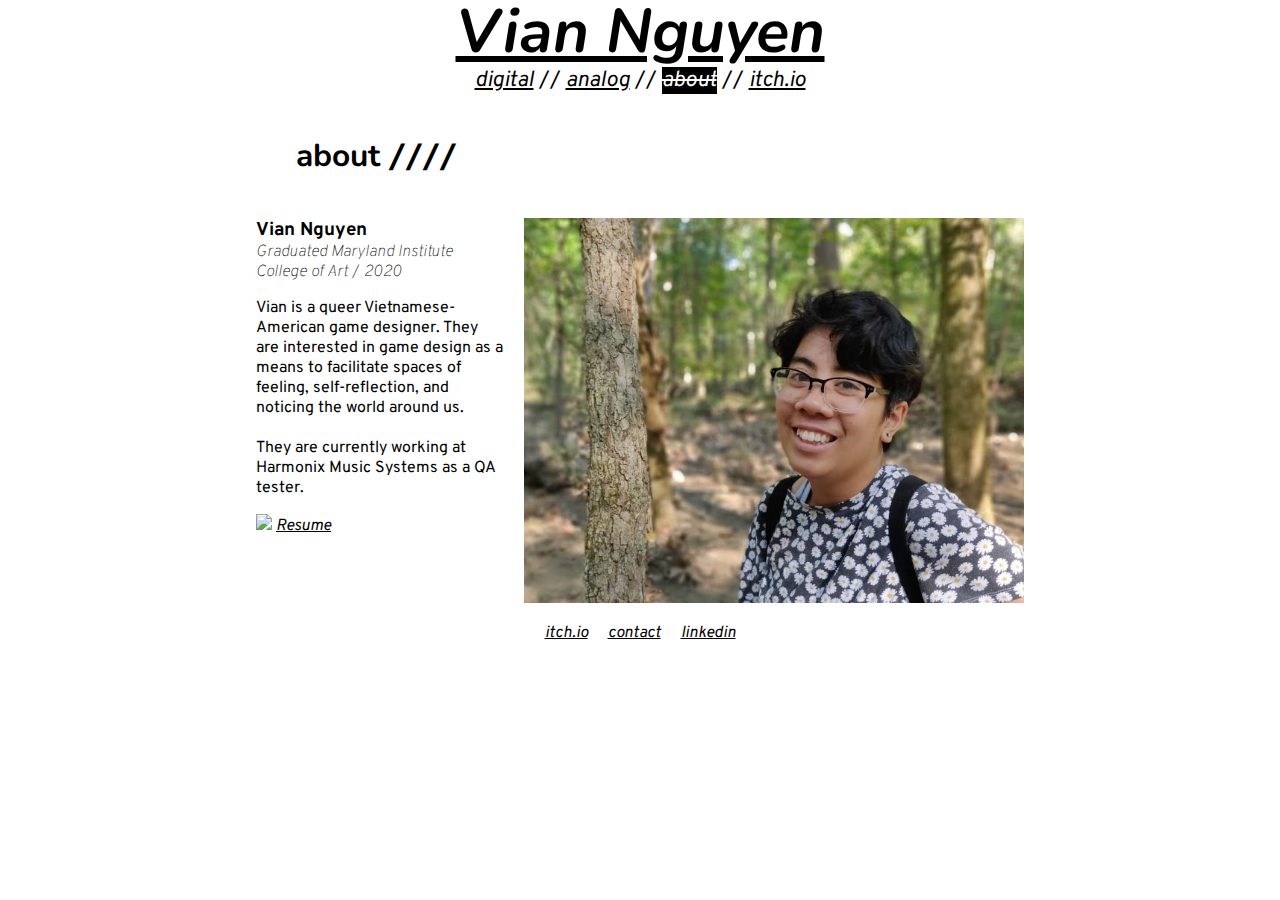
==== About.html @ 198fa847 "missing meta line lol" ====
﻿<!DOCTYPE html>
<html>
<head>
    <meta charset="utf-8" />
    <meta name=”viewport” content=”width =device-width, initial-scale=1.0”>
    <title>Portfolio</title>
    <link rel="stylesheet" href="style.css" />
    <link href="https://fonts.googleapis.com/css2?family=Overpass&display=swap" rel="stylesheet">
    <link href="https://fonts.googleapis.com/css2?family=Nunito&display=swap" rel="stylesheet">

    <style>
        body {
            margin: 0 20vw;
        }
    </style>

</head>
    <body>
        <header>
            <h1><a href="index.html">Vian Nguyen</a></h1>
            <nav>
                <div><a href="Digital_projects.html">digital</a></div> //
                <div><a href="Analog_projects.html">analog</a></div> //
                <div><a href="#about" class="visiting">about</a></div> //
                <div><a href="https://jubnuggets.itch.io/" target="_blank" rel="noopener noreferrer">itch.io</a></div>
            </nav>
        </header>


        <h2><a name="about">about</a> <span style="font-family:'Overpass'">////</span></h2>

        <section>
            <img class="pic" src="Portfolio/vian.png" width="500px" />
            <div class="desc descWidth">
                <h3 class="noGap">Vian Nguyen</h3>
                <h4 class="noGap"><i> Graduated Maryland Institute College of Art</i> / <i>2020</i></h4>
                <p>
                    Vian is a queer Vietnamese-American game designer. They are interested in game design as a means to facilitate spaces of feeling, self-reflection, and noticing the world around us.
                    <br /><br />
                    They are currently working at Harmonix Music Systems as a QA tester.
                </p>
                <p><img src="https://flaticons.net/icon.php?slug_category=application&slug_icon=documents-02" width="30px"/> <a href="VianNguyen_Resume.pdf" target="_blank">Resume</a></p>
            </div>

        </section>
        <footer>
            <div><a href="https://jubnuggets.itch.io/" target="_blank" rel="noopener noreferrer">itch.io</a></div>
            <div><a href="mailto:vnguyen@mica.edu" target="_blank" rel="noopener noreferrer">contact</a></div>
            <div><a href="https://www.linkedin.com/in/vian-nguyen-182b6a17b/" target="_blank" rel="noopener noreferrer">linkedin</a></div>

        </footer>
    </body>
</html>
---- style.css ----
﻿



h1 {
    font-family: 'Nunito', sans-serif;
    font-size: 3.85em;
    margin-bottom: -7px;
    margin-top: -10px;
    /*TODO: might add a hero div to scroll through the nice nature pic*/
}
h2 {
    font-family: 'Nunito', sans-serif;
    font-size: 1.98em;
    margin:40px 40px;
}

h4 {
    font-weight: lighter;
}


.noGap {
    margin: 0;
    padding: 0;
}


body {
    font-family: 'Overpass', sans-serif;
    margin: 90px 90px; /*vertical and horiz
    margin:0 0 0 10vw;*/
}

header{
    text-align:center;
}

.autoscale {
    max-width: 100%;
    height: auto;
    /* https://responsivedesign.is/guidelines/flexible-images-and-media/ */
}

img { 
}

.textback{
    background-color:#FFF;
    padding: 10px 20px;
    margin-top:10px;

}

nav{
    font-size:1.36em;
}

nav > div{
    display: inline-flex;

}



section {
    /*display: flex;
    padding: 30px 0; */
    margin: 0px -90px;
    overflow: hidden;
    position: relative;
}

    section .pic {
        float: right;
        padding-left: 20px;
        margin-right:90px;
        margin-bottom: 10px;
    }

    section .desc {
        margin-left: 90px;
    }
    section .gallery {
        float: right;
        margin-bottom: 10px;

        overflow-x: auto;
        overflow-y: hidden;
        max-width: 55%; /*for auto sizing images to work you need to set a width of the container*/
                        /*TODO: images have wide spaces in between em??*/
        white-space: nowrap;
    }

        section .gallery img {
            /*auto size images to fit in container https://www.arungudelli.com/tutorial/css/auto-resize-an-image-to-fit-into-a-html-div-using-css/*/
            height: 100%;
            width: 100%;
            object-fit: contain;
        }

    section .descI {
        margin-left: 90px;
    }

    section .descWidth {
        max-width: 35vw;
        min-width:30vw;
    }

    section .galleryI {
        /*margin-bottom: 10px;
        overflow-x: auto;
        overflow-y: hidden;
        width:100%;
        height: 100%;
        white-space: nowrap;*/
        width: 100%;
        justify-content:center;
        display:flex;
        flex-direction:row;
    }

    section .galleryI img {
            white-space: nowrap;
    }
/* Opacity change on hover  https://codepen.io/nxworld/pen/ZYNOBZ*/
    .galleryI .overlay img {
        background: #1abc9c;
    }

    .galleryI .overlay img {
        opacity: 1;
        -webkit-transition: .3s ease-in-out;
        transition: .3s ease-in-out;
    }

    .galleryI .overlay:hover img {
        opacity: .5;
    }
        

        /*.projText{
    padding-right:25px;
}*/

a:link, a:visited {
    background-color: white;
    font-style: oblique;
    color: #000;
    text-decoration:underline;
}

a:link:hover {
    text-decoration: underline overline;
}

a:link:active, a:visited:active {
    color:#FFF;
    background-color: black;
    text-decoration-line:line-through;
    text-decoration-style:solid;
}

.visiting:any-link {
    color: #FFF;
    background-color: black;
    text-decoration-line: line-through;
    text-decoration-style: solid;
}

footer {
    display: flex;
    justify-content: center;
    text-align: center;
}

    footer div {
        display: inline-flex;

    }

footer a{
    padding:10px;
}

@media (min-width: 1450px) { /*gray for xl screen*/
    body {
        background-color: #c9ccd1;
        /*turns yellow when galleries start to misalign*/
    }

    h2 {
        margin-left: 15vw;
    }

    section {
        overflow: hidden;
        margin: unset;
        border:medium dotted red;
        display:flex;
        flex-direction:column;
        justify-content:center;

    }

        section .descI {
            /*transform: translate(50%, 0);
             justify-content: center;*/
            /*this isnt centered??*/

            margin: auto;
            width: 50vw;
            border: medium dotted yellow;
        }

        section .descWidth {
            max-width:35vw;
             min-width: 30vw;
            border: medium solid green;*/
        }

    .itchio {
        display: flex; 
        align-items: center; 
        justify-content: center;
    }

        section .gallery {
            max-width: 100%;
            justify-content: center;
            display: flex;
            flex-direction: row;
            float: none;
            overflow: hidden;
            white-space: normal;
            margin-top:10px;
        }

     section .gallery img {
                width: 500px;
                /*copy of autoscale class*/
                max-width: 100%;
                height: auto;
                /*override white-space no wrap*/
     }

          
}

@media only screen and (max-width: 850px) { /*common media query for mobile*/
    html {
        background-color: blue;
    }


    section{
        padding:0;
    }
    /*flex box then direction-column*/
    section .descI {
        margin: 0;
        position: initial;

    }
    

    section .descWidth {
        max-width: 100vw;
    }

    section .desc{
        margin:16px;
        max-width:30%;
    }

    section .gallery{
        max-width:100%;
    }

        section .pic {
            float: right;
            padding: 20px;
            margin: 0px;
            max-width:100%;
        }

    .itchio {
        display: flex;
        align-items: center;
        justify-content: center;
    }

    footer{
        margin:0;
    }
        footer div {
        display: inline-flex;
        margin: 0 10%;
        }
}
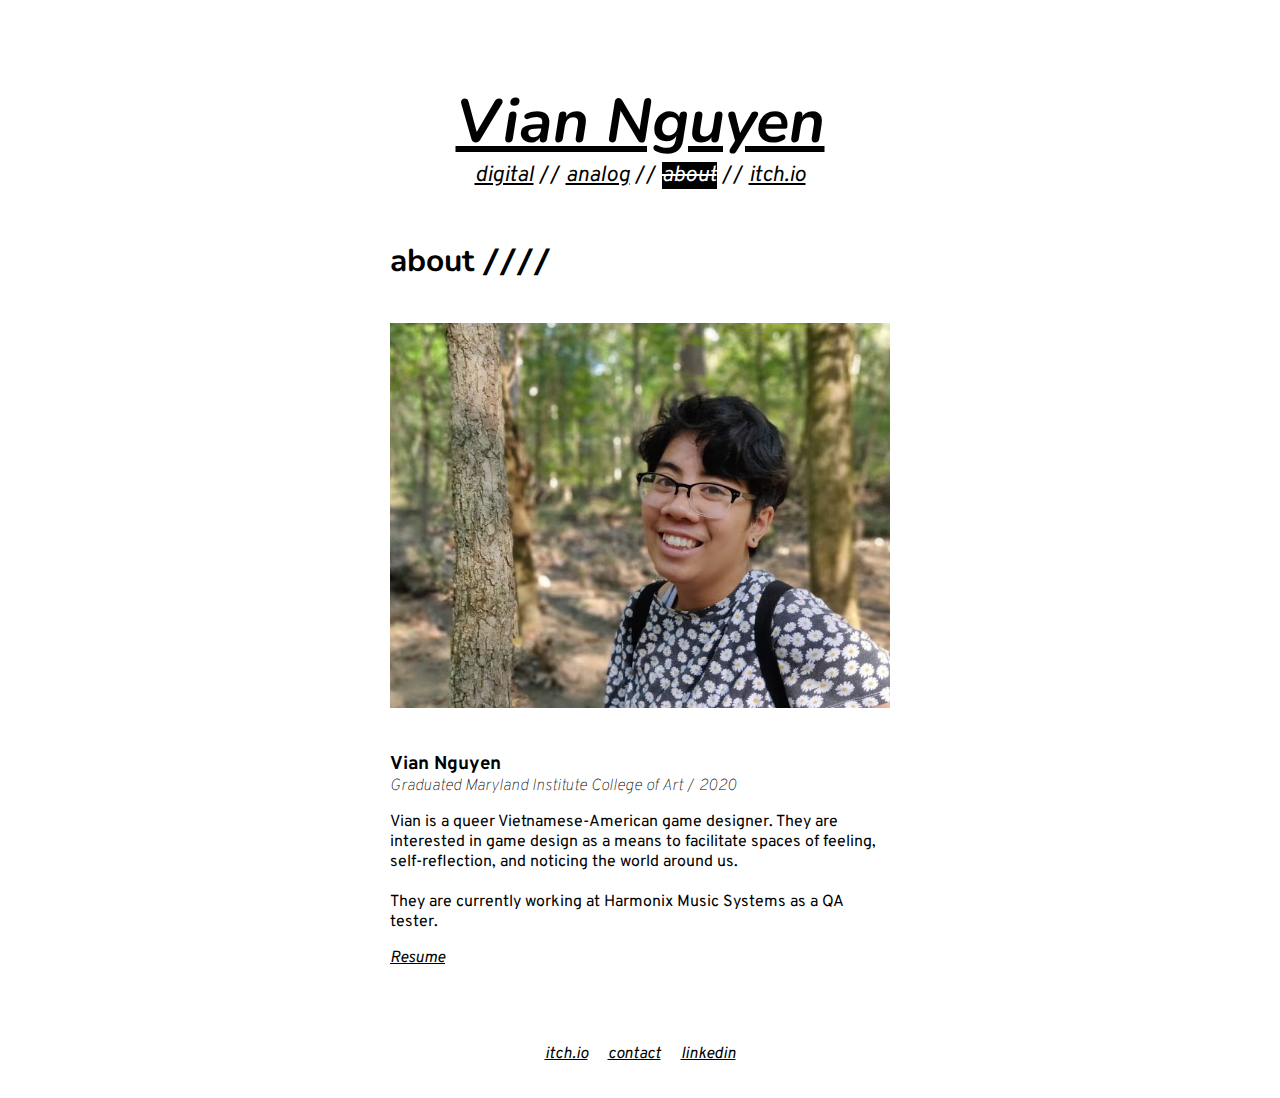
==== commit 3443f369: "Update layout and add responsiveness" ====
--- a/About.html
+++ b/About.html
@@ -2,52 +2,47 @@
 <html>
 <head>
     <meta charset="utf-8" />
-    <meta name=”viewport” content=”width =device-width, initial-scale=1.0”>
+    <meta name="viewport" content="width=device-width, initial-scale=1">
     <title>Portfolio</title>
     <link rel="stylesheet" href="style.css" />
     <link href="https://fonts.googleapis.com/css2?family=Overpass&display=swap" rel="stylesheet">
     <link href="https://fonts.googleapis.com/css2?family=Nunito&display=swap" rel="stylesheet">
 
-    <style>
-        body {
-            margin: 0 20vw;
-        }
-    </style>
-
 </head>
     <body>
-        <header>
-            <h1><a href="index.html">Vian Nguyen</a></h1>
-            <nav>
-                <div><a href="Digital_projects.html">digital</a></div> //
-                <div><a href="Analog_projects.html">analog</a></div> //
-                <div><a href="#about" class="visiting">about</a></div> //
-                <div><a href="https://jubnuggets.itch.io/" target="_blank" rel="noopener noreferrer">itch.io</a></div>
-            </nav>
-        </header>
+        <div class="container">
+            <header>
+                <h1><a href="index.html">Vian Nguyen</a></h1>
+                <nav>
+                    <div><a href="Digital_projects.html">digital</a></div>
+                    <div><a href="Analog_projects.html">analog</a></div>
+                    <div><a href="#about" class="visiting">about</a></div>
+                    <div><a href="https://jubnuggets.itch.io/" target="_blank" rel="noopener noreferrer">itch.io</a></div>
+                </nav>
+            </header>
 
+            <section class="about">
+                <h2><a name="about">about</a> <span style="font-family:'Overpass'">////</span></h2>
+                <div>
+                    <img class="pic" src="Portfolio/vian.png" width="500px" />
+                    <div class="desc descWidth">
+                        <h3 class="noGap">Vian Nguyen</h3>
+                        <h4 class="noGap"><i> Graduated Maryland Institute College of Art</i> / <i>2020</i></h4>
+                        <p>
+                            Vian is a queer Vietnamese-American game designer. They are interested in game design as a means to facilitate spaces of feeling, self-reflection, and noticing the world around us.
+                            <br /><br />
+                            They are currently working at Harmonix Music Systems as a QA tester.
+                        </p>
+                        <p><!--<img src="https://flaticons.net/icon.php?slug_category=application&slug_icon=documents-02" width="30px"/>--> <a href="VianNguyen_Resume.pdf" target="_blank">Resume</a></p>
+                    </div>
+                </div>
 
-        <h2><a name="about">about</a> <span style="font-family:'Overpass'">////</span></h2>
-
-        <section>
-            <img class="pic" src="Portfolio/vian.png" width="500px" />
-            <div class="desc descWidth">
-                <h3 class="noGap">Vian Nguyen</h3>
-                <h4 class="noGap"><i> Graduated Maryland Institute College of Art</i> / <i>2020</i></h4>
-                <p>
-                    Vian is a queer Vietnamese-American game designer. They are interested in game design as a means to facilitate spaces of feeling, self-reflection, and noticing the world around us.
-                    <br /><br />
-                    They are currently working at Harmonix Music Systems as a QA tester.
-                </p>
-                <p><img src="https://flaticons.net/icon.php?slug_category=application&slug_icon=documents-02" width="30px"/> <a href="VianNguyen_Resume.pdf" target="_blank">Resume</a></p>
-            </div>
-
-        </section>
-        <footer>
-            <div><a href="https://jubnuggets.itch.io/" target="_blank" rel="noopener noreferrer">itch.io</a></div>
-            <div><a href="mailto:vnguyen@mica.edu" target="_blank" rel="noopener noreferrer">contact</a></div>
-            <div><a href="https://www.linkedin.com/in/vian-nguyen-182b6a17b/" target="_blank" rel="noopener noreferrer">linkedin</a></div>
-
-        </footer>
+            </section>
+            <footer>
+                <a href="https://jubnuggets.itch.io/" target="_blank" rel="noopener noreferrer">itch.io</a>
+                <a href="mailto:vnguyen@mica.edu" target="_blank" rel="noopener noreferrer">contact</a>
+                <a href="https://www.linkedin.com/in/vian-nguyen-182b6a17b/" target="_blank" rel="noopener noreferrer">linkedin</a>
+            </footer>
+        </div>
     </body>
 </html>
--- a/style.css
+++ b/style.css
@@ -1,301 +1,340 @@
-﻿
-
-
-
-h1 {
-    font-family: 'Nunito', sans-serif;
-    font-size: 3.85em;
-    margin-bottom: -7px;
-    margin-top: -10px;
-    /*TODO: might add a hero div to scroll through the nice nature pic*/
-}
-h2 {
-    font-family: 'Nunito', sans-serif;
-    font-size: 1.98em;
-    margin:40px 40px;
-}
-
-h4 {
-    font-weight: lighter;
-}
-
-
-.noGap {
-    margin: 0;
-    padding: 0;
-}
-
-
-body {
-    font-family: 'Overpass', sans-serif;
-    margin: 90px 90px; /*vertical and horiz
-    margin:0 0 0 10vw;*/
-}
-
-header{
-    text-align:center;
-}
-
-.autoscale {
-    max-width: 100%;
-    height: auto;
-    /* https://responsivedesign.is/guidelines/flexible-images-and-media/ */
-}
-
-img { 
-}
-
-.textback{
-    background-color:#FFF;
-    padding: 10px 20px;
-    margin-top:10px;
-
-}
-
-nav{
-    font-size:1.36em;
-}
-
-nav > div{
-    display: inline-flex;
-
-}
-
-
-
-section {
-    /*display: flex;
-    padding: 30px 0; */
-    margin: 0px -90px;
-    overflow: hidden;
-    position: relative;
-}
-
-    section .pic {
-        float: right;
-        padding-left: 20px;
-        margin-right:90px;
-        margin-bottom: 10px;
-    }
-
-    section .desc {
-        margin-left: 90px;
-    }
-    section .gallery {
-        float: right;
-        margin-bottom: 10px;
-
-        overflow-x: auto;
-        overflow-y: hidden;
-        max-width: 55%; /*for auto sizing images to work you need to set a width of the container*/
-                        /*TODO: images have wide spaces in between em??*/
-        white-space: nowrap;
-    }
-
-        section .gallery img {
-            /*auto size images to fit in container https://www.arungudelli.com/tutorial/css/auto-resize-an-image-to-fit-into-a-html-div-using-css/*/
-            height: 100%;
-            width: 100%;
-            object-fit: contain;
-        }
-
-    section .descI {
-        margin-left: 90px;
-    }
-
-    section .descWidth {
-        max-width: 35vw;
-        min-width:30vw;
-    }
-
-    section .galleryI {
-        /*margin-bottom: 10px;
-        overflow-x: auto;
-        overflow-y: hidden;
-        width:100%;
-        height: 100%;
-        white-space: nowrap;*/
-        width: 100%;
-        justify-content:center;
-        display:flex;
-        flex-direction:row;
-    }
-
-    section .galleryI img {
-            white-space: nowrap;
-    }
-/* Opacity change on hover  https://codepen.io/nxworld/pen/ZYNOBZ*/
-    .galleryI .overlay img {
-        background: #1abc9c;
-    }
-
-    .galleryI .overlay img {
-        opacity: 1;
-        -webkit-transition: .3s ease-in-out;
-        transition: .3s ease-in-out;
-    }
-
-    .galleryI .overlay:hover img {
-        opacity: .5;
-    }
-        
-
-        /*.projText{
-    padding-right:25px;
-}*/
-
-a:link, a:visited {
-    background-color: white;
-    font-style: oblique;
-    color: #000;
-    text-decoration:underline;
-}
-
-a:link:hover {
-    text-decoration: underline overline;
-}
-
-a:link:active, a:visited:active {
-    color:#FFF;
-    background-color: black;
-    text-decoration-line:line-through;
-    text-decoration-style:solid;
-}
-
-.visiting:any-link {
-    color: #FFF;
-    background-color: black;
-    text-decoration-line: line-through;
-    text-decoration-style: solid;
-}
-
-footer {
-    display: flex;
-    justify-content: center;
-    text-align: center;
-}
-
-    footer div {
-        display: inline-flex;
-
-    }
-
-footer a{
-    padding:10px;
-}
-
-@media (min-width: 1450px) { /*gray for xl screen*/
-    body {
-        background-color: #c9ccd1;
-        /*turns yellow when galleries start to misalign*/
-    }
-
-    h2 {
-        margin-left: 15vw;
-    }
-
-    section {
-        overflow: hidden;
-        margin: unset;
-        border:medium dotted red;
-        display:flex;
-        flex-direction:column;
-        justify-content:center;
-
-    }
-
-        section .descI {
-            /*transform: translate(50%, 0);
-             justify-content: center;*/
-            /*this isnt centered??*/
-
-            margin: auto;
-            width: 50vw;
-            border: medium dotted yellow;
-        }
-
-        section .descWidth {
-            max-width:35vw;
-             min-width: 30vw;
-            border: medium solid green;*/
-        }
-
-    .itchio {
-        display: flex; 
-        align-items: center; 
-        justify-content: center;
-    }
-
-        section .gallery {
-            max-width: 100%;
-            justify-content: center;
-            display: flex;
-            flex-direction: row;
-            float: none;
-            overflow: hidden;
-            white-space: normal;
-            margin-top:10px;
-        }
-
-     section .gallery img {
-                width: 500px;
-                /*copy of autoscale class*/
-                max-width: 100%;
-                height: auto;
-                /*override white-space no wrap*/
-     }
-
-          
-}
-
-@media only screen and (max-width: 850px) { /*common media query for mobile*/
-    html {
-        background-color: blue;
-    }
-
-
-    section{
-        padding:0;
-    }
-    /*flex box then direction-column*/
-    section .descI {
-        margin: 0;
-        position: initial;
-
-    }
-    
-
-    section .descWidth {
-        max-width: 100vw;
-    }
-
-    section .desc{
-        margin:16px;
-        max-width:30%;
-    }
-
-    section .gallery{
-        max-width:100%;
-    }
-
-        section .pic {
-            float: right;
-            padding: 20px;
-            margin: 0px;
-            max-width:100%;
-        }
-
-    .itchio {
-        display: flex;
-        align-items: center;
-        justify-content: center;
-    }
-
-    footer{
-        margin:0;
-    }
-        footer div {
-        display: inline-flex;
-        margin: 0 10%;
-        }
+﻿body {
+    font-family: "Overpass", sans-serif;
+    margin: 90px 130px 0px 130px;
+}
+
+.container {
+    max-width: 1500px;
+    margin: auto;
+}
+
+h1,
+h2 {
+    font-family: "Nunito", sans-serif;
+}
+
+h1 {
+    font-size: 3.85em;
+    margin-bottom: -7px;
+    margin-top: -10px;
+}
+
+h2 {
+    font-size: 1.98em;
+    margin: 40px 0 40px 0;
+}
+
+h4 {
+    font-weight: lighter;
+}
+
+header {
+    text-align: center;
+    padding-bottom: 10px;
+}
+
+nav {
+    font-size: 1.36em;
+    display: inline-flex;
+
+    margin-top: 5px;
+}
+
+/* add decorative slashes between nav items */
+nav div:after {
+  content: ' // '; 
+  white-space: pre; /* make sure white spaces in "content" above aren't collapsed/removed */
+}
+
+nav div:last-child:after {
+  content: '';
+}
+
+footer {
+    display: flex;
+    justify-content: center;
+    text-align: center;
+
+    padding: 70px 0 24px 0;
+}
+
+footer a {
+    margin: 10px;
+}
+
+a:link, a:visited {
+    font-style: oblique;
+    color: #000;
+    text-decoration:underline;
+}
+
+a:link:hover {
+    text-decoration: underline overline;
+}
+
+a:link:active, a:visited:active {
+    color: #FFF;
+    background-color: black;
+    text-decoration-line: line-through;
+    text-decoration-style: solid;
+}
+
+.visiting:any-link {
+    color: #FFF;
+    background-color: black;
+    text-decoration-line: line-through;
+    text-decoration-style: solid;
+}
+
+.noGap {
+    margin: 0;
+    padding: 0;
+}
+
+/*-------------------------------------------*/
+/*=========== INDEX & ABOUT PAGES ===========*/
+/*-------------------------------------------*/
+.galleryI {
+    display: flex;
+    justify-content: center;
+    margin: 0 -130px; /* ignore body's margin */
+}
+
+.galleryI img {
+    max-width: 100%;
+    width: 500px;
+    height: auto;
+}
+
+.galleryI .overlay img {
+    opacity: 1;
+    -webkit-transition: .3s ease-in-out;
+    transition: .3s ease-in-out;
+}
+
+.galleryI .overlay:hover img {
+    opacity: .5;
+}
+
+/* flex for about section, not including h2 */
+.about > div {
+    display: flex;
+    flex-direction: row-reverse;
+    justify-content: space-between;
+    
+    margin-top: 20px;
+    margin-left: 120px; /* pull about section more into center */
+    margin-right: 120px;
+}
+
+/* makes h2 left-aligned with content in about section */
+.about h2 {
+    margin-left: 120px; /* pull about section more into center */
+    margin-right: 120px;
+}
+
+.about img { 
+    max-width: 500px;
+    min-width: 0;
+    margin-bottom: 19px; /* add margin between image and description when vertically stacked */
+
+    align-self: center;
+}
+
+.about .desc {
+    max-width: 500px;
+    margin-right: 30px;
+    margin-top: 19px; /* add margin between image and description when vertically stacked */
+}
+
+/*----------------------------------------------*/
+/*=========== DIGITAL & ANALOG PAGES ===========*/
+/*----------------------------------------------*/
+.project {
+    display: flex;
+    flex-direction: row-reverse;
+    justify-content: space-between;
+    align-items: flex-start;
+
+    margin-bottom: 80px;
+}
+
+section .gallery {
+    overflow-x: auto;
+    overflow-y: hidden;
+    max-width: 55%; /*for auto sizing images to work you need to set a width of the container*/
+    white-space: nowrap;
+}
+
+section .gallery img {
+    /*auto size images to fit in container https://www.arungudelli.com/tutorial/css/auto-resize-an-image-to-fit-into-a-html-div-using-css/*/
+    height: 100%;
+    width: 100%;
+    object-fit: contain;
+}
+
+/* add border so white image does not get lost in background */
+.gallery.border { 
+    /* border: .5px solid gray; */ /* alternate style, if plain border is preferred */
+    filter: drop-shadow(0 0 0.05rem gray); /* alternate style, if drop shadow is preferred */
+} 
+
+.descI {
+    display: flex;
+    flex-direction: column;
+    justify-content: space-between;
+
+    margin-right: 38px;
+}
+
+.descI .itchio {
+    margin-top: 40px;
+}
+
+.desc-text {
+    max-width: 500px;
+}
+
+section:last-of-type {
+    margin-bottom: 0;
+}
+
+/*---------------------------------------*/
+/*=========== SMALLER SCREENS ===========*/
+/*---------------------------------------*/
+/* MEDIUM SIZE */
+@media (max-width: 1280px) { 
+    footer {
+        padding-top: 50px;
+    }
+
+    /*=========== INDEX & ABOUT PAGES ===========*/
+    .about {
+        display: flex;
+        flex-direction: column;
+    }
+
+    .about > div {
+        display: initial; /* take off flex display */
+        width: 100%;
+        max-width: 500px;
+        align-self: center;
+
+        margin-top: 0;
+    }
+
+    .about img, 
+    .about h2 {
+        width: 100%;
+        max-width: 500px;
+        align-self: center;
+    }
+
+    .about .desc {
+        margin-right: 0;
+        align-self: center;
+    }
+
+    /*=========== DIGITAL & ANALOG PAGES ===========*/
+    .project {
+        flex-direction: column;
+        justify-content: center;
+    }
+
+    section .gallery {
+        max-width: 100%;
+    }
+
+    .project .descI {
+        flex-direction: row;
+        margin-right: 0;
+        margin-top: 30px;
+    }
+
+    .desc-text {
+        margin-right: 20px;
+    }
+
+    .project .itchio {
+        margin-top: 0;
+        width: 470px;
+        text-align: right;
+        margin-right: 0;
+    }
+}
+
+/* BUG FIX */
+@media (max-width: 934px) { 
+    /*=========== DIGITAL & ANALOG PAGES ===========*/
+    .project .itchio { 
+        width: auto; /* fix issue with iframe being pushed to edge of screen */
+    }
+}
+
+
+/* SMALLER MEDIUM SIZE */
+@media (max-width: 850px) {
+    body {
+        margin: 70px 80px 0px 80px;
+    } 
+
+    /*=========== INDEX & ABOUT PAGES ===========*/
+    .galleryI {
+        margin: 0 -80px; /* ignore body's margin */
+    }
+
+    /*=========== DIGITAL & ANALOG PAGES ===========*/
+    .project {
+        margin-bottom: 40px;
+    }
+
+    .project .descI {
+        flex-direction: column;
+    }
+
+    .descI {
+        margin-right: 0;
+        margin-top: 25px;
+    }
+
+    .desc-text {
+        max-width: none;
+        margin-right: 0;
+    }
+
+    .project .itchio {
+        text-align: center;
+        margin-top: 20px;
+    }
+}
+
+/* SMALL SIZE */
+@media (max-width: 580px) {
+    body {
+        margin: 50px 40px 0px 40px;
+    } 
+
+    h1 {
+        font-size: 3.2em;
+    }
+
+    nav {
+        font-size: 1.18em;
+        margin-top: 8px;
+    }
+
+    /*=========== INDEX & ABOUT PAGES ===========*/
+    .galleryI {
+        display: inline;
+        margin: 0;
+    }
+
+    .galleryI a {
+        height: 0;
+        font-size: 1;
+    }
+
+    .galleryI img {
+        display: block; /* remove extra space below (inline) image */
+    }
 }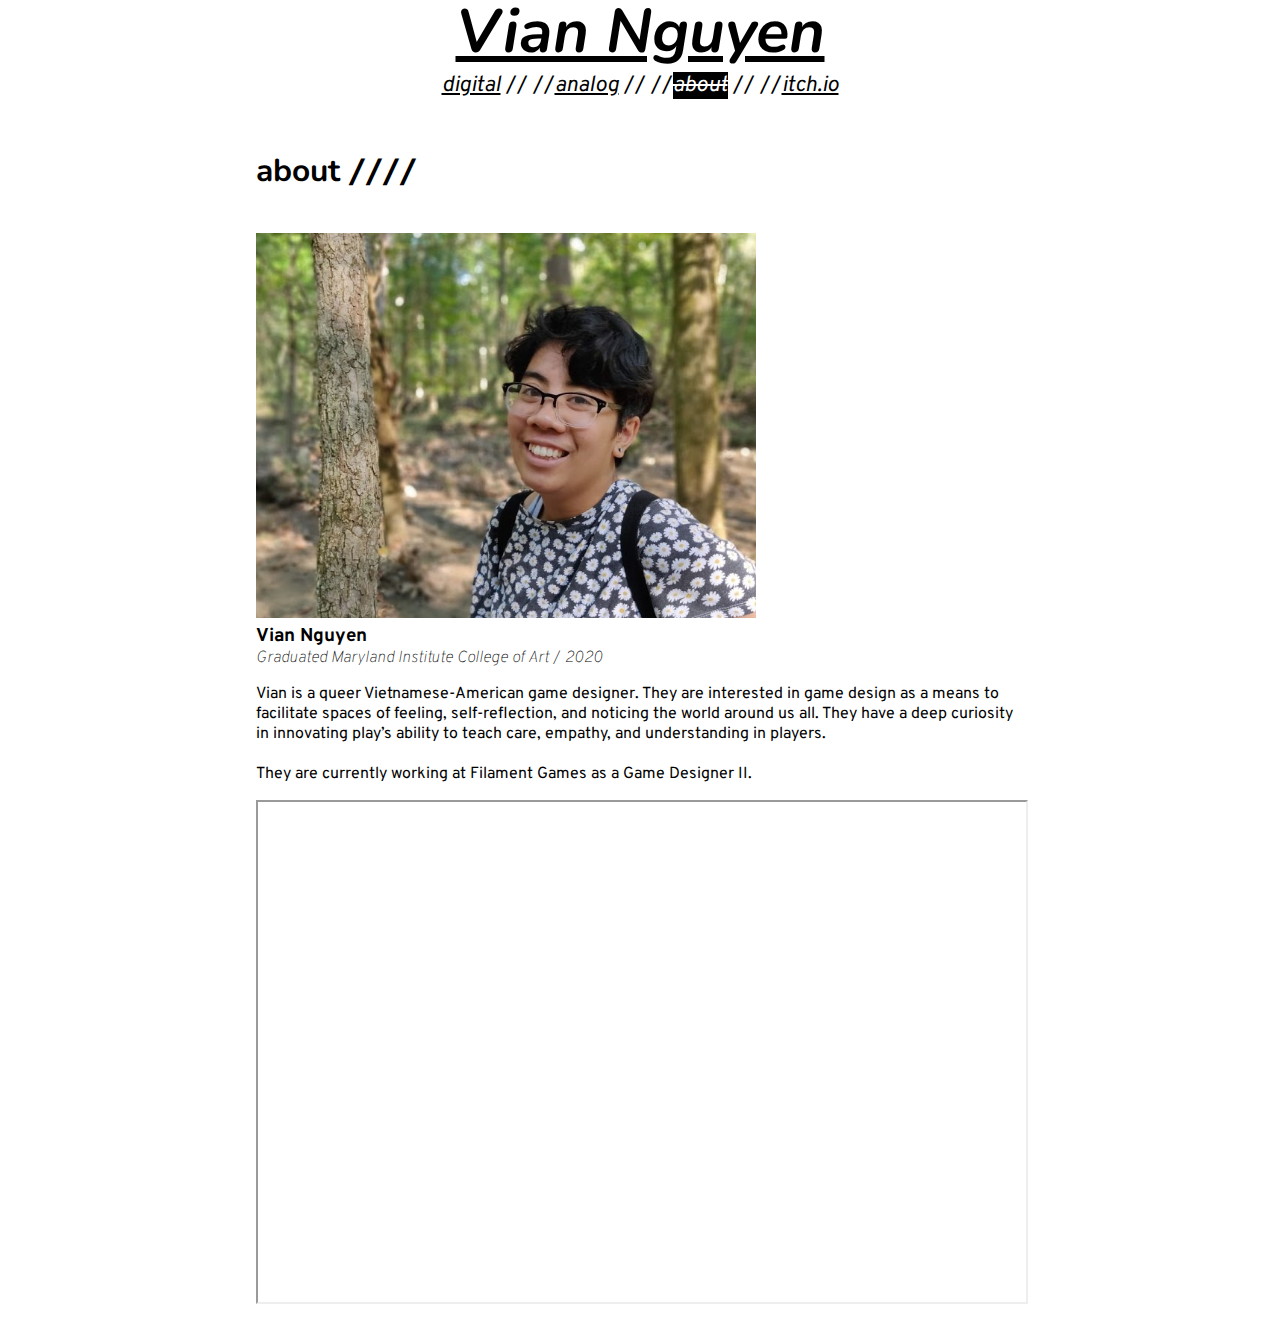
==== commit 2b5f4b59: "Update About.html" ====
--- a/About.html
+++ b/About.html
@@ -1,48 +1,55 @@
 ﻿<!DOCTYPE html>
 <html>
-<head>
-    <meta charset="utf-8" />
-    <meta name="viewport" content="width=device-width, initial-scale=1">
-    <title>Portfolio</title>
-    <link rel="stylesheet" href="style.css" />
-    <link href="https://fonts.googleapis.com/css2?family=Overpass&display=swap" rel="stylesheet">
-    <link href="https://fonts.googleapis.com/css2?family=Nunito&display=swap" rel="stylesheet">
+    <head>
+        <meta charset="utf-8" />
+        <title>Portfolio</title>
+        <link rel="stylesheet" href="style.css" />
+        <link href="https://fonts.googleapis.com/css2?family=Overpass&display=swap" rel="stylesheet">
+        <link href="https://fonts.googleapis.com/css2?family=Nunito&display=swap" rel="stylesheet">
 
-</head>
+        <style>
+            body{
+                margin:0 20vw;
+            }
+
+        </style>
+
+    </head>
     <body>
-        <div class="container">
-            <header>
-                <h1><a href="index.html">Vian Nguyen</a></h1>
-                <nav>
-                    <div><a href="Digital_projects.html">digital</a></div>
-                    <div><a href="Analog_projects.html">analog</a></div>
-                    <div><a href="#about" class="visiting">about</a></div>
-                    <div><a href="https://jubnuggets.itch.io/" target="_blank" rel="noopener noreferrer">itch.io</a></div>
-                </nav>
-            </header>
+        <header>
+            <h1><a href="index.html">Vian Nguyen</a></h1>
+            <nav>
+                <div><a href="Digital_projects.html">digital</a></div> //
+                <div><a href="Analog_projects.html">analog</a></div> //
+                <div><a href="#about" class="visiting">about</a></div> //
+                <div><a href="https://jubnuggets.itch.io/" target="_blank" rel="noopener noreferrer">itch.io</a></div>
+            </nav>
+        </header>
 
-            <section class="about">
-                <h2><a name="about">about</a> <span style="font-family:'Overpass'">////</span></h2>
-                <div>
-                    <img class="pic" src="Portfolio/vian.png" width="500px" />
-                    <div class="desc descWidth">
-                        <h3 class="noGap">Vian Nguyen</h3>
-                        <h4 class="noGap"><i> Graduated Maryland Institute College of Art</i> / <i>2020</i></h4>
-                        <p>
-                            Vian is a queer Vietnamese-American game designer. They are interested in game design as a means to facilitate spaces of feeling, self-reflection, and noticing the world around us.
-                            <br /><br />
-                            They are currently working at Harmonix Music Systems as a QA tester.
-                        </p>
-                        <p><!--<img src="https://flaticons.net/icon.php?slug_category=application&slug_icon=documents-02" width="30px"/>--> <a href="VianNguyen_Resume.pdf" target="_blank">Resume</a></p>
-                    </div>
-                </div>
 
-            </section>
+        <h2><a name="about">about</a> <span style="font-family:'Overpass'">////</span></h2>
+
+        <section>
+            <img class="pic" src="Portfolio/vian.png" width="500px" />
+            <div class="desc descWidth">
+                <h3 class="noGap">Vian Nguyen</h3>
+                <h4 class="noGap"><i> Graduated Maryland Institute College of Art</i> / <i>2020</i></h4>
+                <p>
+                    Vian is a queer Vietnamese-American game designer. They are interested in game design as a means to facilitate spaces of feeling, self-reflection, and noticing the world around us all. They have a deep curiosity in innovating play’s ability to teach care, empathy, and understanding in players.
+                    <br /><br />
+                    They are currently working at Filament Games as a Game Designer II.
+                </p>
+            </div>
+
+        </section>
+        <iframe src="VianNguyen_Resume.pdf" width="100%" height="500px">
+            <!--https://www.w3docs.com/tools/code-editor/1087-->
+
             <footer>
-                <a href="https://jubnuggets.itch.io/" target="_blank" rel="noopener noreferrer">itch.io</a>
-                <a href="mailto:vnguyen@mica.edu" target="_blank" rel="noopener noreferrer">contact</a>
-                <a href="https://www.linkedin.com/in/vian-nguyen-182b6a17b/" target="_blank" rel="noopener noreferrer">linkedin</a>
+                <div><a href="https://jubnuggets.itch.io/" target="_blank" rel="noopener noreferrer">itch.io</a></div>
+                <div><a href="mailto:vnguyen@mica.edu" target="_blank" rel="noopener noreferrer">contact</a></div>
+                <div><a href="https://www.linkedin.com/in/vian-nguyen-182b6a17b/" target="_blank" rel="noopener noreferrer">linkedin</a></div>
+
             </footer>
-        </div>
-    </body>
+</body>
 </html>
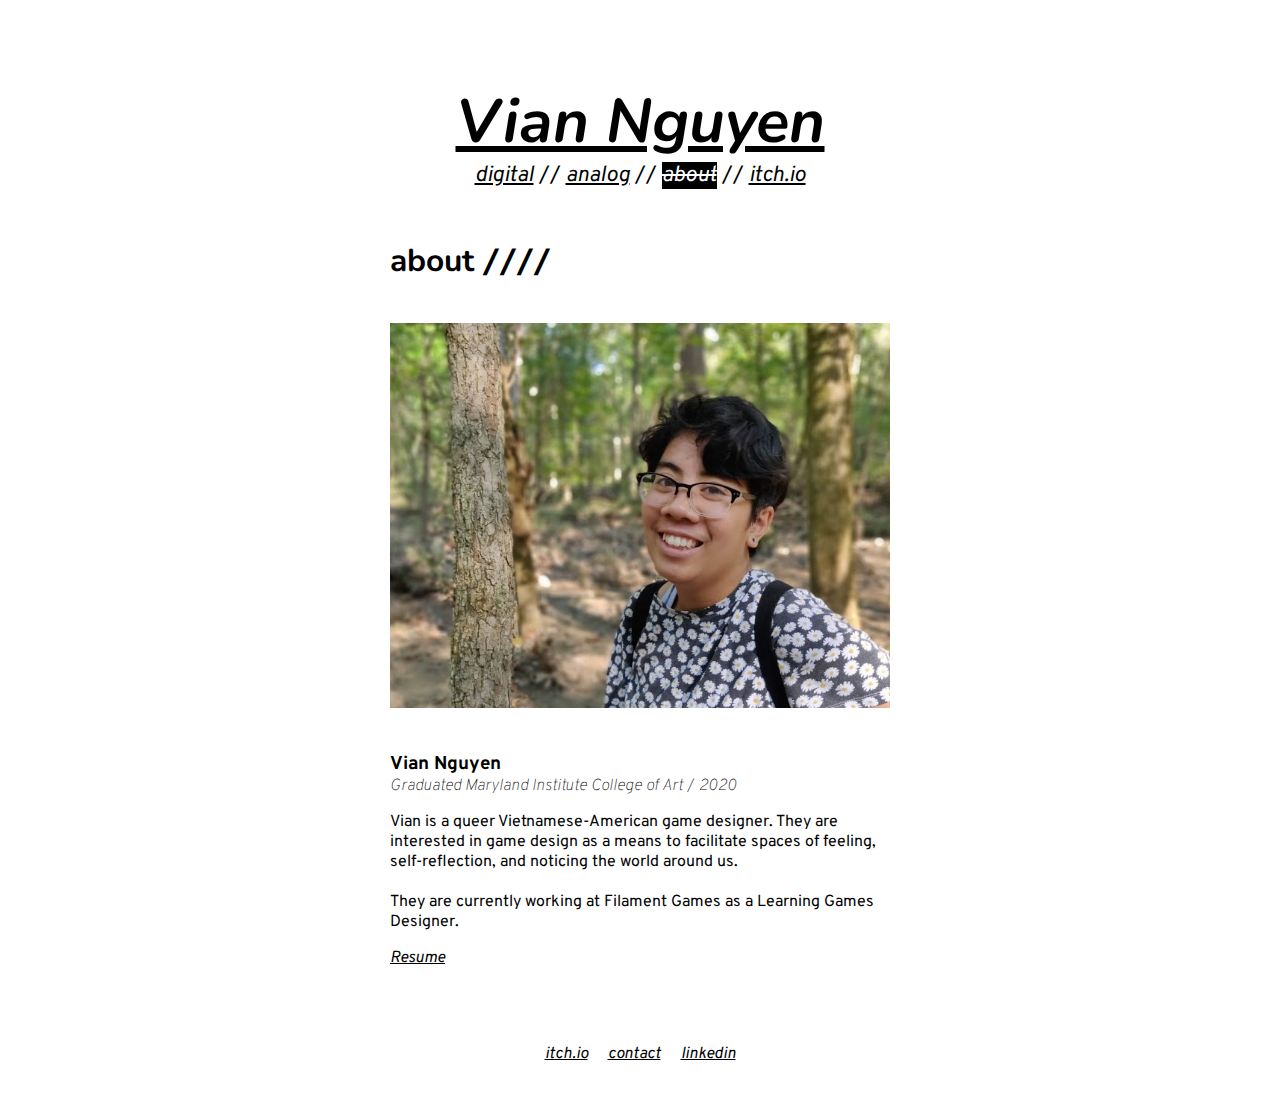
==== commit 814cba33: "Update About.html" ====
--- a/About.html
+++ b/About.html
@@ -1,55 +1,48 @@
 ﻿<!DOCTYPE html>
 <html>
-    <head>
-        <meta charset="utf-8" />
-        <title>Portfolio</title>
-        <link rel="stylesheet" href="style.css" />
-        <link href="https://fonts.googleapis.com/css2?family=Overpass&display=swap" rel="stylesheet">
-        <link href="https://fonts.googleapis.com/css2?family=Nunito&display=swap" rel="stylesheet">
+<head>
+    <meta charset="utf-8" />
+    <meta name="viewport" content="width=device-width, initial-scale=1">
+    <title>Portfolio</title>
+    <link rel="stylesheet" href="style.css" />
+    <link href="https://fonts.googleapis.com/css2?family=Overpass&display=swap" rel="stylesheet">
+    <link href="https://fonts.googleapis.com/css2?family=Nunito&display=swap" rel="stylesheet">
 
-        <style>
-            body{
-                margin:0 20vw;
-            }
+</head>
+    <body>
+        <div class="container">
+            <header>
+                <h1><a href="index.html">Vian Nguyen</a></h1>
+                <nav>
+                    <div><a href="Digital_projects.html">digital</a></div>
+                    <div><a href="Analog_projects.html">analog</a></div>
+                    <div><a href="#about" class="visiting">about</a></div>
+                    <div><a href="https://jubnuggets.itch.io/" target="_blank" rel="noopener noreferrer">itch.io</a></div>
+                </nav>
+            </header>
 
-        </style>
+            <section class="about">
+                <h2><a name="about">about</a> <span style="font-family:'Overpass'">////</span></h2>
+                <div>
+                    <img class="pic" src="Portfolio/vian.png" width="500px" />
+                    <div class="desc descWidth">
+                        <h3 class="noGap">Vian Nguyen</h3>
+                        <h4 class="noGap"><i> Graduated Maryland Institute College of Art</i> / <i>2020</i></h4>
+                        <p>
+                            Vian is a queer Vietnamese-American game designer. They are interested in game design as a means to facilitate spaces of feeling, self-reflection, and noticing the world around us.
+                            <br /><br />
+                            They are currently working at Filament Games as a Learning Games Designer.
+                        </p>
+                        <p><!--<img src="https://flaticons.net/icon.php?slug_category=application&slug_icon=documents-02" width="30px"/>--> <a href="VianNguyen_Resume.pdf" target="_blank">Resume</a></p>
+                    </div>
+                </div>
 
-    </head>
-    <body>
-        <header>
-            <h1><a href="index.html">Vian Nguyen</a></h1>
-            <nav>
-                <div><a href="Digital_projects.html">digital</a></div> //
-                <div><a href="Analog_projects.html">analog</a></div> //
-                <div><a href="#about" class="visiting">about</a></div> //
-                <div><a href="https://jubnuggets.itch.io/" target="_blank" rel="noopener noreferrer">itch.io</a></div>
-            </nav>
-        </header>
-
-
-        <h2><a name="about">about</a> <span style="font-family:'Overpass'">////</span></h2>
-
-        <section>
-            <img class="pic" src="Portfolio/vian.png" width="500px" />
-            <div class="desc descWidth">
-                <h3 class="noGap">Vian Nguyen</h3>
-                <h4 class="noGap"><i> Graduated Maryland Institute College of Art</i> / <i>2020</i></h4>
-                <p>
-                    Vian is a queer Vietnamese-American game designer. They are interested in game design as a means to facilitate spaces of feeling, self-reflection, and noticing the world around us all. They have a deep curiosity in innovating play’s ability to teach care, empathy, and understanding in players.
-                    <br /><br />
-                    They are currently working at Filament Games as a Game Designer II.
-                </p>
-            </div>
-
-        </section>
-        <iframe src="VianNguyen_Resume.pdf" width="100%" height="500px">
-            <!--https://www.w3docs.com/tools/code-editor/1087-->
-
+            </section>
             <footer>
-                <div><a href="https://jubnuggets.itch.io/" target="_blank" rel="noopener noreferrer">itch.io</a></div>
-                <div><a href="mailto:vnguyen@mica.edu" target="_blank" rel="noopener noreferrer">contact</a></div>
-                <div><a href="https://www.linkedin.com/in/vian-nguyen-182b6a17b/" target="_blank" rel="noopener noreferrer">linkedin</a></div>
-
+                <a href="https://jubnuggets.itch.io/" target="_blank" rel="noopener noreferrer">itch.io</a>
+                <a href="mailto:vnguyen@mica.edu" target="_blank" rel="noopener noreferrer">contact</a>
+                <a href="https://www.linkedin.com/in/vian-nguyen-182b6a17b/" target="_blank" rel="noopener noreferrer">linkedin</a>
             </footer>
-</body>
+        </div>
+    </body>
 </html>
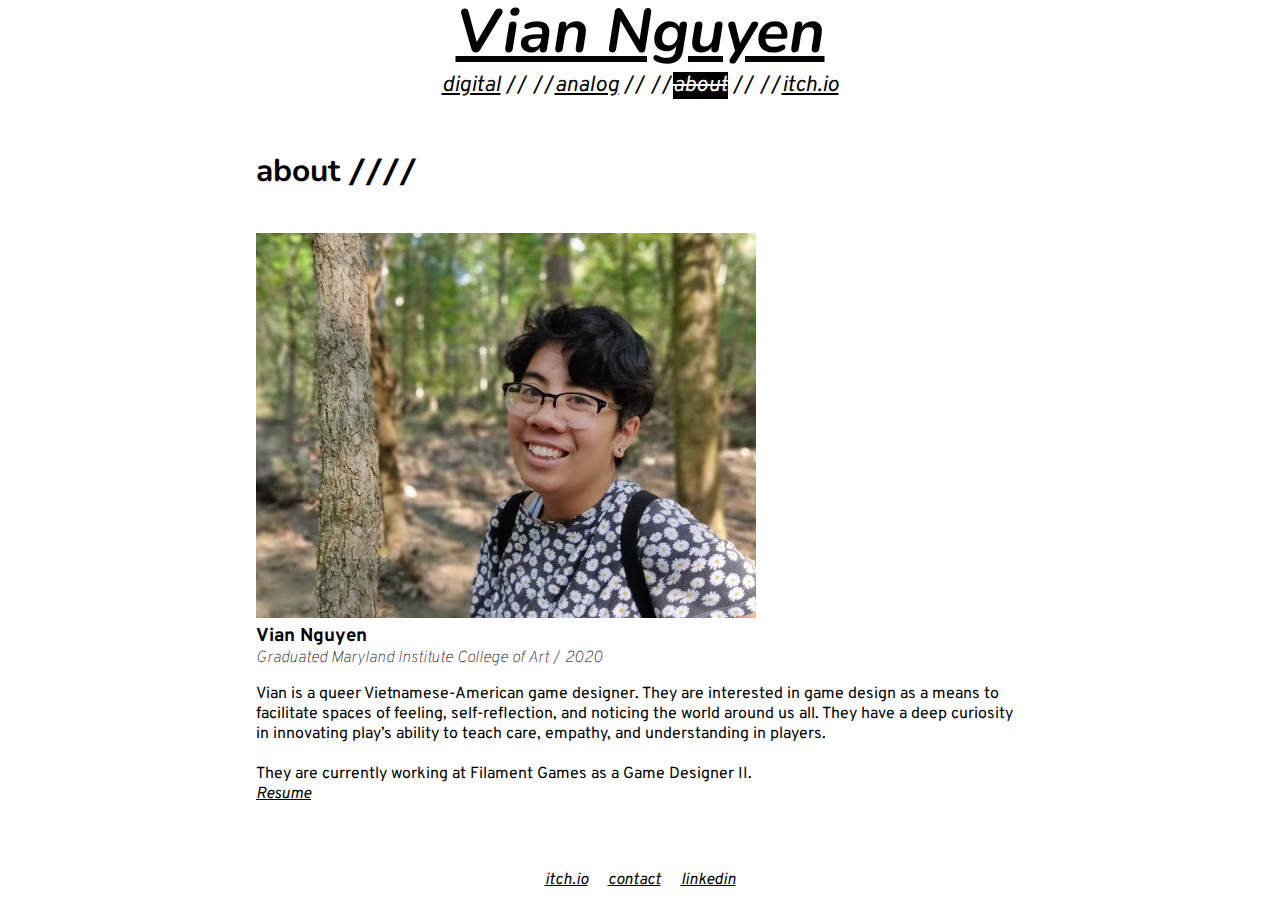
==== commit 39f302b2: "One pager" ====
--- a/About.html
+++ b/About.html
@@ -1,48 +1,56 @@
 ﻿<!DOCTYPE html>
 <html>
-<head>
-    <meta charset="utf-8" />
-    <meta name="viewport" content="width=device-width, initial-scale=1">
-    <title>Portfolio</title>
-    <link rel="stylesheet" href="style.css" />
-    <link href="https://fonts.googleapis.com/css2?family=Overpass&display=swap" rel="stylesheet">
-    <link href="https://fonts.googleapis.com/css2?family=Nunito&display=swap" rel="stylesheet">
+    <head>
+        <meta charset="utf-8" />
+        <title>Portfolio</title>
+        <link rel="stylesheet" href="style.css" />
+        <link href="https://fonts.googleapis.com/css2?family=Overpass&display=swap" rel="stylesheet">
+        <link href="https://fonts.googleapis.com/css2?family=Nunito&display=swap" rel="stylesheet">
 
-</head>
+        <style>
+            body{
+                margin:0 20vw;
+            }
+
+        </style>
+
+    </head>
     <body>
-        <div class="container">
-            <header>
-                <h1><a href="index.html">Vian Nguyen</a></h1>
-                <nav>
-                    <div><a href="Digital_projects.html">digital</a></div>
-                    <div><a href="Analog_projects.html">analog</a></div>
-                    <div><a href="#about" class="visiting">about</a></div>
-                    <div><a href="https://jubnuggets.itch.io/" target="_blank" rel="noopener noreferrer">itch.io</a></div>
-                </nav>
-            </header>
+        <header>
+            <h1><a href="index.html">Vian Nguyen</a></h1>
+            <nav>
+                <div><a href="Digital_projects.html">digital</a></div> //
+                <div><a href="Analog_projects.html">analog</a></div> //
+                <div><a href="#about" class="visiting">about</a></div> //
+                <div><a href="https://jubnuggets.itch.io/" target="_blank" rel="noopener noreferrer">itch.io</a></div>
+            </nav>
+        </header>
 
-            <section class="about">
-                <h2><a name="about">about</a> <span style="font-family:'Overpass'">////</span></h2>
-                <div>
-                    <img class="pic" src="Portfolio/vian.png" width="500px" />
-                    <div class="desc descWidth">
-                        <h3 class="noGap">Vian Nguyen</h3>
-                        <h4 class="noGap"><i> Graduated Maryland Institute College of Art</i> / <i>2020</i></h4>
-                        <p>
-                            Vian is a queer Vietnamese-American game designer. They are interested in game design as a means to facilitate spaces of feeling, self-reflection, and noticing the world around us.
-                            <br /><br />
-                            They are currently working at Filament Games as a Learning Games Designer.
-                        </p>
-                        <p><!--<img src="https://flaticons.net/icon.php?slug_category=application&slug_icon=documents-02" width="30px"/>--> <a href="VianNguyen_Resume.pdf" target="_blank">Resume</a></p>
-                    </div>
-                </div>
 
-            </section>
+        <h2><a name="about">about</a> <span style="font-family:'Overpass'">////</span></h2>
+
+        <section>
+            <img class="pic" src="Portfolio/vian.png" width="500px" />
+            <div class="desc descWidth">
+                <h3 class="noGap">Vian Nguyen</h3>
+                <h4 class="noGap"><i> Graduated Maryland Institute College of Art</i> / <i>2020</i></h4>
+                <p>
+                    Vian is a queer Vietnamese-American game designer. They are interested in game design as a means to facilitate spaces of feeling, self-reflection, and noticing the world around us all. They have a deep curiosity in innovating play’s ability to teach care, empathy, and understanding in players.
+                    <br /><br />
+                    They are currently working at Filament Games as a Game Designer II. <br />
+                    <a href="_GENERAL GMD Resume.pdf" target="_blank" style="">Resume</a>
+                </p>
+            </div>
+
+        </section>
+       
+            <!--https://www.w3docs.com/tools/code-editor/1087-->
+
             <footer>
-                <a href="https://jubnuggets.itch.io/" target="_blank" rel="noopener noreferrer">itch.io</a>
-                <a href="mailto:vnguyen@mica.edu" target="_blank" rel="noopener noreferrer">contact</a>
-                <a href="https://www.linkedin.com/in/vian-nguyen-182b6a17b/" target="_blank" rel="noopener noreferrer">linkedin</a>
+                <div><a href="https://jubnuggets.itch.io/" target="_blank" rel="noopener noreferrer">itch.io</a></div>
+                <div><a href="mailto:vnguyen@mica.edu" target="_blank" rel="noopener noreferrer">contact</a></div>
+                <div><a href="https://www.linkedin.com/in/vian-nguyen-182b6a17b/" target="_blank" rel="noopener noreferrer">linkedin</a></div>
+
             </footer>
-        </div>
-    </body>
+</body>
 </html>
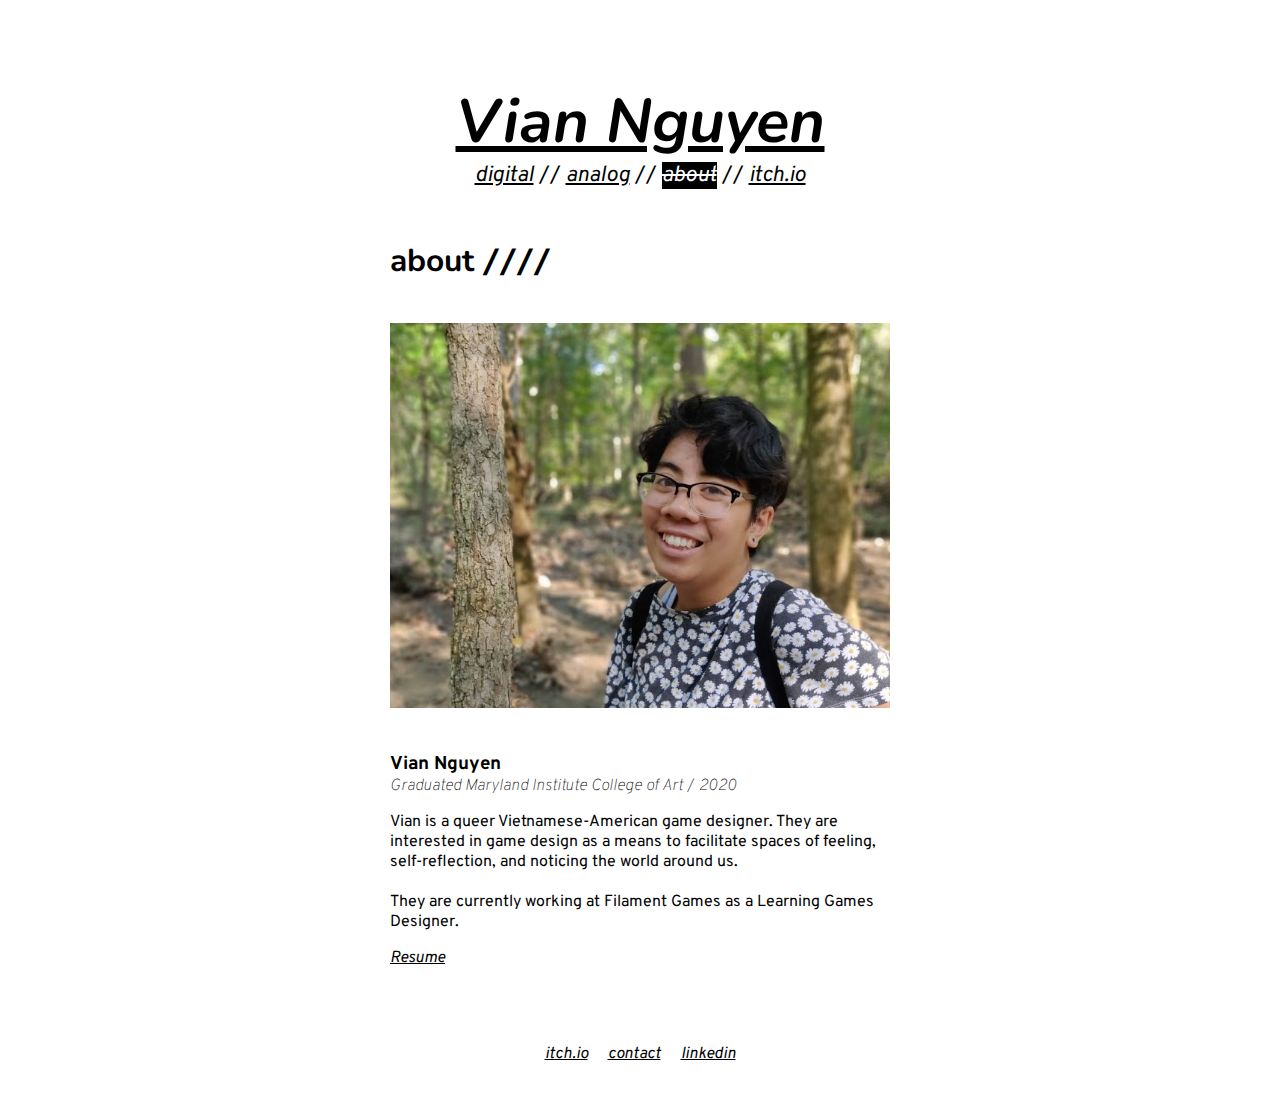
==== commit e7e7a35c: "Merge branch 'gh-pages'" ====
--- a/About.html
+++ b/About.html
@@ -1,56 +1,48 @@
 ﻿<!DOCTYPE html>
 <html>
-    <head>
-        <meta charset="utf-8" />
-        <title>Portfolio</title>
-        <link rel="stylesheet" href="style.css" />
-        <link href="https://fonts.googleapis.com/css2?family=Overpass&display=swap" rel="stylesheet">
-        <link href="https://fonts.googleapis.com/css2?family=Nunito&display=swap" rel="stylesheet">
+<head>
+    <meta charset="utf-8" />
+    <meta name="viewport" content="width=device-width, initial-scale=1">
+    <title>Portfolio</title>
+    <link rel="stylesheet" href="style.css" />
+    <link href="https://fonts.googleapis.com/css2?family=Overpass&display=swap" rel="stylesheet">
+    <link href="https://fonts.googleapis.com/css2?family=Nunito&display=swap" rel="stylesheet">
 
-        <style>
-            body{
-                margin:0 20vw;
-            }
+</head>
+    <body>
+        <div class="container">
+            <header>
+                <h1><a href="index.html">Vian Nguyen</a></h1>
+                <nav>
+                    <div><a href="Digital_projects.html">digital</a></div>
+                    <div><a href="Analog_projects.html">analog</a></div>
+                    <div><a href="#about" class="visiting">about</a></div>
+                    <div><a href="https://jubnuggets.itch.io/" target="_blank" rel="noopener noreferrer">itch.io</a></div>
+                </nav>
+            </header>
 
-        </style>
+            <section class="about">
+                <h2><a name="about">about</a> <span style="font-family:'Overpass'">////</span></h2>
+                <div>
+                    <img class="pic" src="Portfolio/vian.png" width="500px" />
+                    <div class="desc descWidth">
+                        <h3 class="noGap">Vian Nguyen</h3>
+                        <h4 class="noGap"><i> Graduated Maryland Institute College of Art</i> / <i>2020</i></h4>
+                        <p>
+                            Vian is a queer Vietnamese-American game designer. They are interested in game design as a means to facilitate spaces of feeling, self-reflection, and noticing the world around us.
+                            <br /><br />
+                            They are currently working at Filament Games as a Learning Games Designer.
+                        </p>
+                        <p><!--<img src="https://flaticons.net/icon.php?slug_category=application&slug_icon=documents-02" width="30px"/>--> <a href="VianNguyen_Resume.pdf" target="_blank">Resume</a></p>
+                    </div>
+                </div>
 
-    </head>
-    <body>
-        <header>
-            <h1><a href="index.html">Vian Nguyen</a></h1>
-            <nav>
-                <div><a href="Digital_projects.html">digital</a></div> //
-                <div><a href="Analog_projects.html">analog</a></div> //
-                <div><a href="#about" class="visiting">about</a></div> //
-                <div><a href="https://jubnuggets.itch.io/" target="_blank" rel="noopener noreferrer">itch.io</a></div>
-            </nav>
-        </header>
-
-
-        <h2><a name="about">about</a> <span style="font-family:'Overpass'">////</span></h2>
-
-        <section>
-            <img class="pic" src="Portfolio/vian.png" width="500px" />
-            <div class="desc descWidth">
-                <h3 class="noGap">Vian Nguyen</h3>
-                <h4 class="noGap"><i> Graduated Maryland Institute College of Art</i> / <i>2020</i></h4>
-                <p>
-                    Vian is a queer Vietnamese-American game designer. They are interested in game design as a means to facilitate spaces of feeling, self-reflection, and noticing the world around us all. They have a deep curiosity in innovating play’s ability to teach care, empathy, and understanding in players.
-                    <br /><br />
-                    They are currently working at Filament Games as a Game Designer II. <br />
-                    <a href="_GENERAL GMD Resume.pdf" target="_blank" style="">Resume</a>
-                </p>
-            </div>
-
-        </section>
-       
-            <!--https://www.w3docs.com/tools/code-editor/1087-->
-
+            </section>
             <footer>
-                <div><a href="https://jubnuggets.itch.io/" target="_blank" rel="noopener noreferrer">itch.io</a></div>
-                <div><a href="mailto:vnguyen@mica.edu" target="_blank" rel="noopener noreferrer">contact</a></div>
-                <div><a href="https://www.linkedin.com/in/vian-nguyen-182b6a17b/" target="_blank" rel="noopener noreferrer">linkedin</a></div>
-
+                <a href="https://jubnuggets.itch.io/" target="_blank" rel="noopener noreferrer">itch.io</a>
+                <a href="mailto:vnguyen@mica.edu" target="_blank" rel="noopener noreferrer">contact</a>
+                <a href="https://www.linkedin.com/in/vian-nguyen-182b6a17b/" target="_blank" rel="noopener noreferrer">linkedin</a>
             </footer>
-</body>
+        </div>
+    </body>
 </html>
--- a/style.css
+++ b/style.css
@@ -1,340 +1,340 @@
-﻿body {
-    font-family: "Overpass", sans-serif;
-    margin: 90px 130px 0px 130px;
-}
-
-.container {
-    max-width: 1500px;
-    margin: auto;
-}
-
-h1,
-h2 {
-    font-family: "Nunito", sans-serif;
-}
-
-h1 {
-    font-size: 3.85em;
-    margin-bottom: -7px;
-    margin-top: -10px;
-}
-
-h2 {
-    font-size: 1.98em;
-    margin: 40px 0 40px 0;
-}
-
-h4 {
-    font-weight: lighter;
-}
-
-header {
-    text-align: center;
-    padding-bottom: 10px;
-}
-
-nav {
-    font-size: 1.36em;
-    display: inline-flex;
-
-    margin-top: 5px;
-}
-
-/* add decorative slashes between nav items */
-nav div:after {
-  content: ' // '; 
-  white-space: pre; /* make sure white spaces in "content" above aren't collapsed/removed */
-}
-
-nav div:last-child:after {
-  content: '';
-}
-
-footer {
-    display: flex;
-    justify-content: center;
-    text-align: center;
-
-    padding: 70px 0 24px 0;
-}
-
-footer a {
-    margin: 10px;
-}
-
-a:link, a:visited {
-    font-style: oblique;
-    color: #000;
-    text-decoration:underline;
-}
-
-a:link:hover {
-    text-decoration: underline overline;
-}
-
-a:link:active, a:visited:active {
-    color: #FFF;
-    background-color: black;
-    text-decoration-line: line-through;
-    text-decoration-style: solid;
-}
-
-.visiting:any-link {
-    color: #FFF;
-    background-color: black;
-    text-decoration-line: line-through;
-    text-decoration-style: solid;
-}
-
-.noGap {
-    margin: 0;
-    padding: 0;
-}
-
-/*-------------------------------------------*/
-/*=========== INDEX & ABOUT PAGES ===========*/
-/*-------------------------------------------*/
-.galleryI {
-    display: flex;
-    justify-content: center;
-    margin: 0 -130px; /* ignore body's margin */
-}
-
-.galleryI img {
-    max-width: 100%;
-    width: 500px;
-    height: auto;
-}
-
-.galleryI .overlay img {
-    opacity: 1;
-    -webkit-transition: .3s ease-in-out;
-    transition: .3s ease-in-out;
-}
-
-.galleryI .overlay:hover img {
-    opacity: .5;
-}
-
-/* flex for about section, not including h2 */
-.about > div {
-    display: flex;
-    flex-direction: row-reverse;
-    justify-content: space-between;
-    
-    margin-top: 20px;
-    margin-left: 120px; /* pull about section more into center */
-    margin-right: 120px;
-}
-
-/* makes h2 left-aligned with content in about section */
-.about h2 {
-    margin-left: 120px; /* pull about section more into center */
-    margin-right: 120px;
-}
-
-.about img { 
-    max-width: 500px;
-    min-width: 0;
-    margin-bottom: 19px; /* add margin between image and description when vertically stacked */
-
-    align-self: center;
-}
-
-.about .desc {
-    max-width: 500px;
-    margin-right: 30px;
-    margin-top: 19px; /* add margin between image and description when vertically stacked */
-}
-
-/*----------------------------------------------*/
-/*=========== DIGITAL & ANALOG PAGES ===========*/
-/*----------------------------------------------*/
-.project {
-    display: flex;
-    flex-direction: row-reverse;
-    justify-content: space-between;
-    align-items: flex-start;
-
-    margin-bottom: 80px;
-}
-
-section .gallery {
-    overflow-x: auto;
-    overflow-y: hidden;
-    max-width: 55%; /*for auto sizing images to work you need to set a width of the container*/
-    white-space: nowrap;
-}
-
-section .gallery img {
-    /*auto size images to fit in container https://www.arungudelli.com/tutorial/css/auto-resize-an-image-to-fit-into-a-html-div-using-css/*/
-    height: 100%;
-    width: 100%;
-    object-fit: contain;
-}
-
-/* add border so white image does not get lost in background */
-.gallery.border { 
-    /* border: .5px solid gray; */ /* alternate style, if plain border is preferred */
-    filter: drop-shadow(0 0 0.05rem gray); /* alternate style, if drop shadow is preferred */
-} 
-
-.descI {
-    display: flex;
-    flex-direction: column;
-    justify-content: space-between;
-
-    margin-right: 38px;
-}
-
-.descI .itchio {
-    margin-top: 40px;
-}
-
-.desc-text {
-    max-width: 500px;
-}
-
-section:last-of-type {
-    margin-bottom: 0;
-}
-
-/*---------------------------------------*/
-/*=========== SMALLER SCREENS ===========*/
-/*---------------------------------------*/
-/* MEDIUM SIZE */
-@media (max-width: 1280px) { 
-    footer {
-        padding-top: 50px;
-    }
-
-    /*=========== INDEX & ABOUT PAGES ===========*/
-    .about {
-        display: flex;
-        flex-direction: column;
-    }
-
-    .about > div {
-        display: initial; /* take off flex display */
-        width: 100%;
-        max-width: 500px;
-        align-self: center;
-
-        margin-top: 0;
-    }
-
-    .about img, 
-    .about h2 {
-        width: 100%;
-        max-width: 500px;
-        align-self: center;
-    }
-
-    .about .desc {
-        margin-right: 0;
-        align-self: center;
-    }
-
-    /*=========== DIGITAL & ANALOG PAGES ===========*/
-    .project {
-        flex-direction: column;
-        justify-content: center;
-    }
-
-    section .gallery {
-        max-width: 100%;
-    }
-
-    .project .descI {
-        flex-direction: row;
-        margin-right: 0;
-        margin-top: 30px;
-    }
-
-    .desc-text {
-        margin-right: 20px;
-    }
-
-    .project .itchio {
-        margin-top: 0;
-        width: 470px;
-        text-align: right;
-        margin-right: 0;
-    }
-}
-
-/* BUG FIX */
-@media (max-width: 934px) { 
-    /*=========== DIGITAL & ANALOG PAGES ===========*/
-    .project .itchio { 
-        width: auto; /* fix issue with iframe being pushed to edge of screen */
-    }
-}
-
-
-/* SMALLER MEDIUM SIZE */
-@media (max-width: 850px) {
-    body {
-        margin: 70px 80px 0px 80px;
-    } 
-
-    /*=========== INDEX & ABOUT PAGES ===========*/
-    .galleryI {
-        margin: 0 -80px; /* ignore body's margin */
-    }
-
-    /*=========== DIGITAL & ANALOG PAGES ===========*/
-    .project {
-        margin-bottom: 40px;
-    }
-
-    .project .descI {
-        flex-direction: column;
-    }
-
-    .descI {
-        margin-right: 0;
-        margin-top: 25px;
-    }
-
-    .desc-text {
-        max-width: none;
-        margin-right: 0;
-    }
-
-    .project .itchio {
-        text-align: center;
-        margin-top: 20px;
-    }
-}
-
-/* SMALL SIZE */
-@media (max-width: 580px) {
-    body {
-        margin: 50px 40px 0px 40px;
-    } 
-
-    h1 {
-        font-size: 3.2em;
-    }
-
-    nav {
-        font-size: 1.18em;
-        margin-top: 8px;
-    }
-
-    /*=========== INDEX & ABOUT PAGES ===========*/
-    .galleryI {
-        display: inline;
-        margin: 0;
-    }
-
-    .galleryI a {
-        height: 0;
-        font-size: 1;
-    }
-
-    .galleryI img {
-        display: block; /* remove extra space below (inline) image */
-    }
+﻿body {
+    font-family: "Overpass", sans-serif;
+    margin: 90px 130px 0px 130px;
+}
+
+.container {
+    max-width: 1500px;
+    margin: auto;
+}
+
+h1,
+h2 {
+    font-family: "Nunito", sans-serif;
+}
+
+h1 {
+    font-size: 3.85em;
+    margin-bottom: -7px;
+    margin-top: -10px;
+}
+
+h2 {
+    font-size: 1.98em;
+    margin: 40px 0 40px 0;
+}
+
+h4 {
+    font-weight: lighter;
+}
+
+header {
+    text-align: center;
+    padding-bottom: 10px;
+}
+
+nav {
+    font-size: 1.36em;
+    display: inline-flex;
+
+    margin-top: 5px;
+}
+
+/* add decorative slashes between nav items */
+nav div:after {
+  content: ' // '; 
+  white-space: pre; /* make sure white spaces in "content" above aren't collapsed/removed */
+}
+
+nav div:last-child:after {
+  content: '';
+}
+
+footer {
+    display: flex;
+    justify-content: center;
+    text-align: center;
+
+    padding: 70px 0 24px 0;
+}
+
+footer a {
+    margin: 10px;
+}
+
+a:link, a:visited {
+    font-style: oblique;
+    color: #000;
+    text-decoration:underline;
+}
+
+a:link:hover {
+    text-decoration: underline overline;
+}
+
+a:link:active, a:visited:active {
+    color: #FFF;
+    background-color: black;
+    text-decoration-line: line-through;
+    text-decoration-style: solid;
+}
+
+.visiting:any-link {
+    color: #FFF;
+    background-color: black;
+    text-decoration-line: line-through;
+    text-decoration-style: solid;
+}
+
+.noGap {
+    margin: 0;
+    padding: 0;
+}
+
+/*-------------------------------------------*/
+/*=========== INDEX & ABOUT PAGES ===========*/
+/*-------------------------------------------*/
+.galleryI {
+    display: flex;
+    justify-content: center;
+    margin: 0 -130px; /* ignore body's margin */
+}
+
+.galleryI img {
+    max-width: 100%;
+    width: 500px;
+    height: auto;
+}
+
+.galleryI .overlay img {
+    opacity: 1;
+    -webkit-transition: .3s ease-in-out;
+    transition: .3s ease-in-out;
+}
+
+.galleryI .overlay:hover img {
+    opacity: .5;
+}
+
+/* flex for about section, not including h2 */
+.about > div {
+    display: flex;
+    flex-direction: row-reverse;
+    justify-content: space-between;
+    
+    margin-top: 20px;
+    margin-left: 120px; /* pull about section more into center */
+    margin-right: 120px;
+}
+
+/* makes h2 left-aligned with content in about section */
+.about h2 {
+    margin-left: 120px; /* pull about section more into center */
+    margin-right: 120px;
+}
+
+.about img { 
+    max-width: 500px;
+    min-width: 0;
+    margin-bottom: 19px; /* add margin between image and description when vertically stacked */
+
+    align-self: center;
+}
+
+.about .desc {
+    max-width: 500px;
+    margin-right: 30px;
+    margin-top: 19px; /* add margin between image and description when vertically stacked */
+}
+
+/*----------------------------------------------*/
+/*=========== DIGITAL & ANALOG PAGES ===========*/
+/*----------------------------------------------*/
+.project {
+    display: flex;
+    flex-direction: row-reverse;
+    justify-content: space-between;
+    align-items: flex-start;
+
+    margin-bottom: 80px;
+}
+
+section .gallery {
+    overflow-x: auto;
+    overflow-y: hidden;
+    max-width: 55%; /*for auto sizing images to work you need to set a width of the container*/
+    white-space: nowrap;
+}
+
+section .gallery img {
+    /*auto size images to fit in container https://www.arungudelli.com/tutorial/css/auto-resize-an-image-to-fit-into-a-html-div-using-css/*/
+    height: 100%;
+    width: 100%;
+    object-fit: contain;
+}
+
+/* add border so white image does not get lost in background */
+.gallery.border { 
+    /* border: .5px solid gray; */ /* alternate style, if plain border is preferred */
+    filter: drop-shadow(0 0 0.05rem gray); /* alternate style, if drop shadow is preferred */
+} 
+
+.descI {
+    display: flex;
+    flex-direction: column;
+    justify-content: space-between;
+
+    margin-right: 38px;
+}
+
+.descI .itchio {
+    margin-top: 40px;
+}
+
+.desc-text {
+    max-width: 500px;
+}
+
+section:last-of-type {
+    margin-bottom: 0;
+}
+
+/*---------------------------------------*/
+/*=========== SMALLER SCREENS ===========*/
+/*---------------------------------------*/
+/* MEDIUM SIZE */
+@media (max-width: 1280px) { 
+    footer {
+        padding-top: 50px;
+    }
+
+    /*=========== INDEX & ABOUT PAGES ===========*/
+    .about {
+        display: flex;
+        flex-direction: column;
+    }
+
+    .about > div {
+        display: initial; /* take off flex display */
+        width: 100%;
+        max-width: 500px;
+        align-self: center;
+
+        margin-top: 0;
+    }
+
+    .about img, 
+    .about h2 {
+        width: 100%;
+        max-width: 500px;
+        align-self: center;
+    }
+
+    .about .desc {
+        margin-right: 0;
+        align-self: center;
+    }
+
+    /*=========== DIGITAL & ANALOG PAGES ===========*/
+    .project {
+        flex-direction: column;
+        justify-content: center;
+    }
+
+    section .gallery {
+        max-width: 100%;
+    }
+
+    .project .descI {
+        flex-direction: row;
+        margin-right: 0;
+        margin-top: 30px;
+    }
+
+    .desc-text {
+        margin-right: 20px;
+    }
+
+    .project .itchio {
+        margin-top: 0;
+        width: 470px;
+        text-align: right;
+        margin-right: 0;
+    }
+}
+
+/* BUG FIX */
+@media (max-width: 934px) { 
+    /*=========== DIGITAL & ANALOG PAGES ===========*/
+    .project .itchio { 
+        width: auto; /* fix issue with iframe being pushed to edge of screen */
+    }
+}
+
+
+/* SMALLER MEDIUM SIZE */
+@media (max-width: 850px) {
+    body {
+        margin: 70px 80px 0px 80px;
+    } 
+
+    /*=========== INDEX & ABOUT PAGES ===========*/
+    .galleryI {
+        margin: 0 -80px; /* ignore body's margin */
+    }
+
+    /*=========== DIGITAL & ANALOG PAGES ===========*/
+    .project {
+        margin-bottom: 40px;
+    }
+
+    .project .descI {
+        flex-direction: column;
+    }
+
+    .descI {
+        margin-right: 0;
+        margin-top: 25px;
+    }
+
+    .desc-text {
+        max-width: none;
+        margin-right: 0;
+    }
+
+    .project .itchio {
+        text-align: center;
+        margin-top: 20px;
+    }
+}
+
+/* SMALL SIZE */
+@media (max-width: 580px) {
+    body {
+        margin: 50px 40px 0px 40px;
+    } 
+
+    h1 {
+        font-size: 3.2em;
+    }
+
+    nav {
+        font-size: 1.18em;
+        margin-top: 8px;
+    }
+
+    /*=========== INDEX & ABOUT PAGES ===========*/
+    .galleryI {
+        display: inline;
+        margin: 0;
+    }
+
+    .galleryI a {
+        height: 0;
+        font-size: 1;
+    }
+
+    .galleryI img {
+        display: block; /* remove extra space below (inline) image */
+    }
 }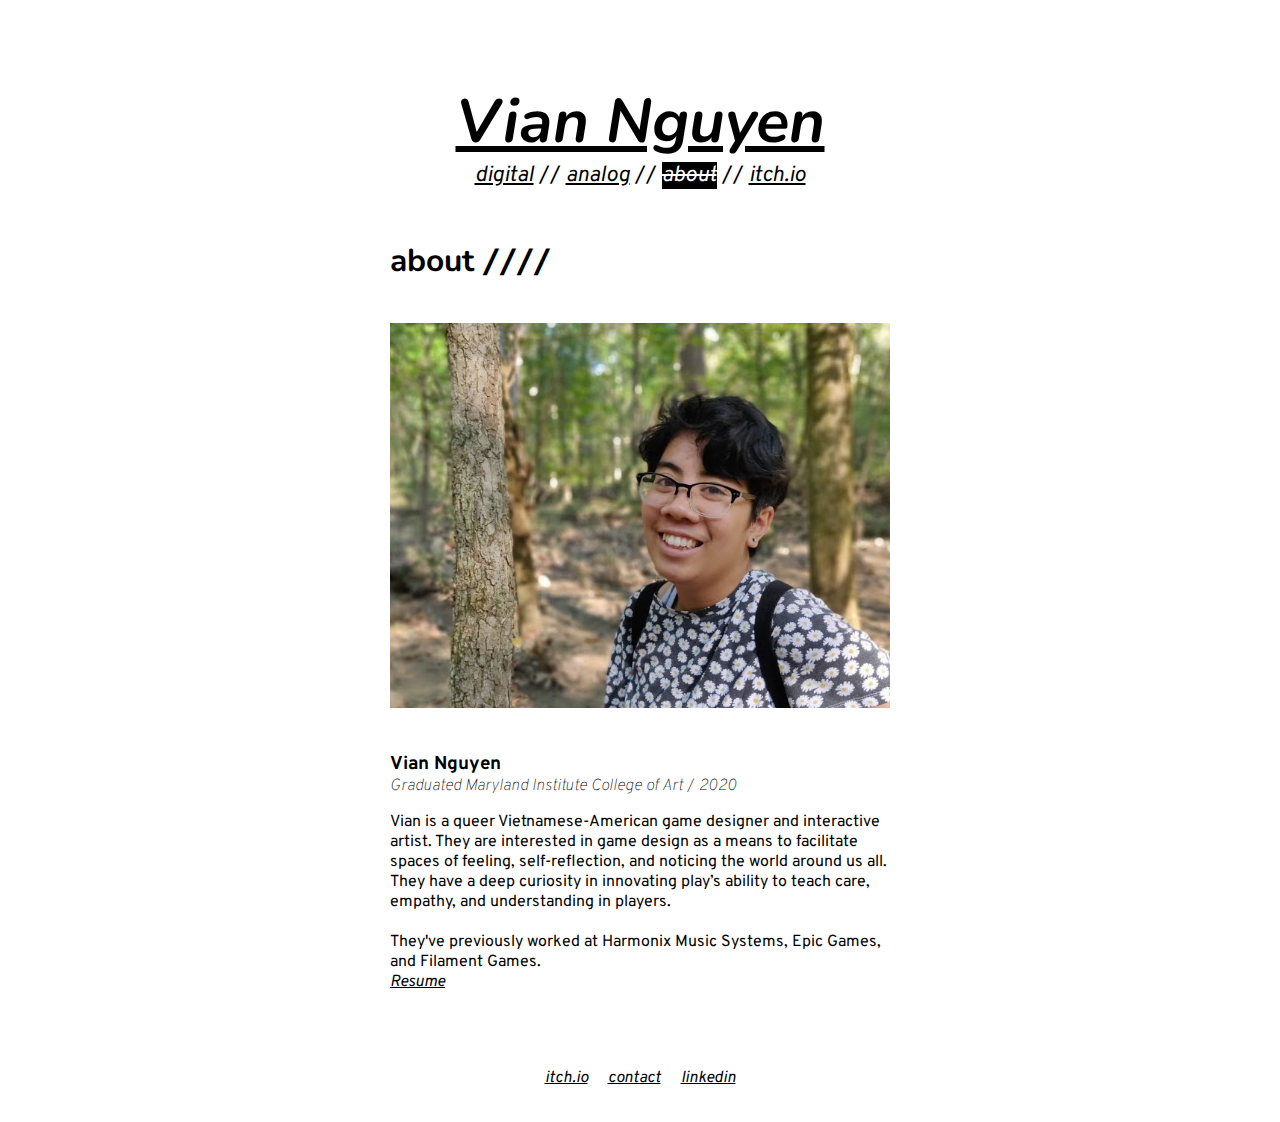
==== commit 1f751670: "updated information" ====
--- a/About.html
+++ b/About.html
@@ -29,11 +29,12 @@
                         <h3 class="noGap">Vian Nguyen</h3>
                         <h4 class="noGap"><i> Graduated Maryland Institute College of Art</i> / <i>2020</i></h4>
                         <p>
-                            Vian is a queer Vietnamese-American game designer. They are interested in game design as a means to facilitate spaces of feeling, self-reflection, and noticing the world around us.
-                            <br /><br />
-                            They are currently working at Filament Games as a Learning Games Designer.
+                             Vian is a queer Vietnamese-American game designer and interactive artist. They are interested in game design as a means to facilitate spaces of feeling, self-reflection, and noticing the world around us all. They have a deep curiosity in innovating play’s ability to teach care, empathy, and understanding in players.
+                             <br /><br />
+                             They've previously worked at Harmonix Music Systems, Epic Games, and Filament Games. <br/>
+                             <a href="resume depot\GMD_Vian Nguyen_Resume.pdf" target="_blank" style="">Resume</a>
                         </p>
-                        <p><!--<img src="https://flaticons.net/icon.php?slug_category=application&slug_icon=documents-02" width="30px"/>--> <a href="VianNguyen_Resume.pdf" target="_blank">Resume</a></p>
+                        <p><!--<img src="https://flaticons.net/icon.php?slug_category=application&slug_icon=documents-02" width="30px"/>-->
                     </div>
                 </div>
 
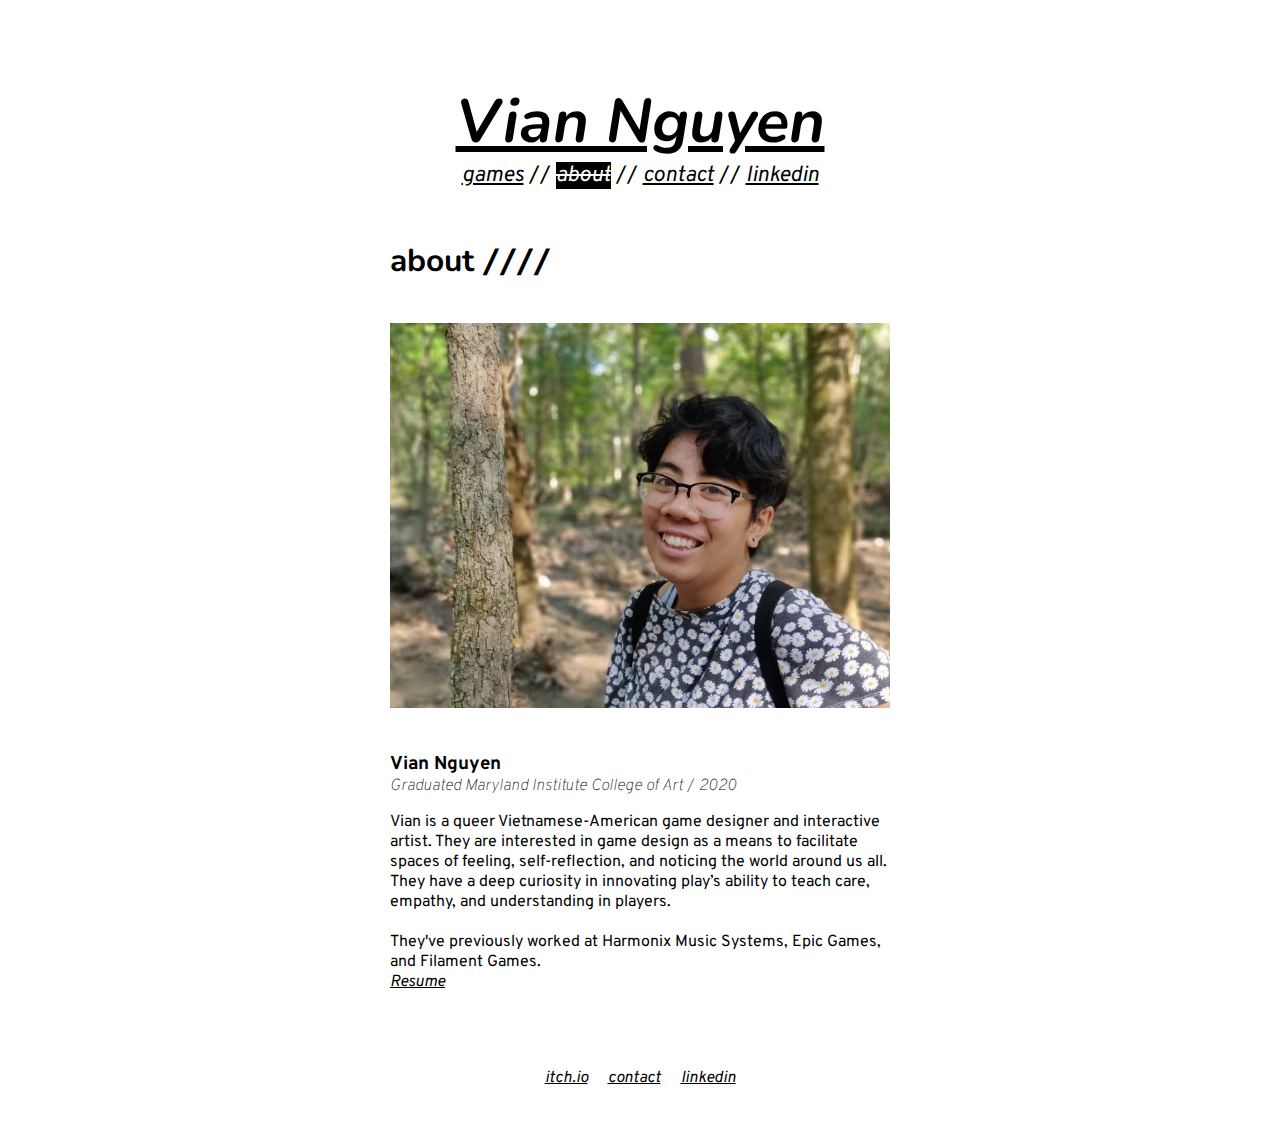
==== commit c4f7e7de: "update header" ====
--- a/About.html
+++ b/About.html
@@ -14,10 +14,10 @@
             <header>
                 <h1><a href="index.html">Vian Nguyen</a></h1>
                 <nav>
-                    <div><a href="Digital_projects.html">digital</a></div>
-                    <div><a href="Analog_projects.html">analog</a></div>
+                    <div><a href="https://jubnuggets.itch.io/" target="_blank" rel="noopener noreferrer">games</a></div>                    
                     <div><a href="#about" class="visiting">about</a></div>
-                    <div><a href="https://jubnuggets.itch.io/" target="_blank" rel="noopener noreferrer">itch.io</a></div>
+                    <div><a href="mailto:vian0nguyen@gmail.com" target="_blank" rel="noopener noreferrer">contact</a></div>
+                    <div><a href="https://www.linkedin.com/in/vian-nguyen-182b6a17b/" target="_blank" rel="noopener noreferrer">linkedin</a></div>
                 </nav>
             </header>
 
